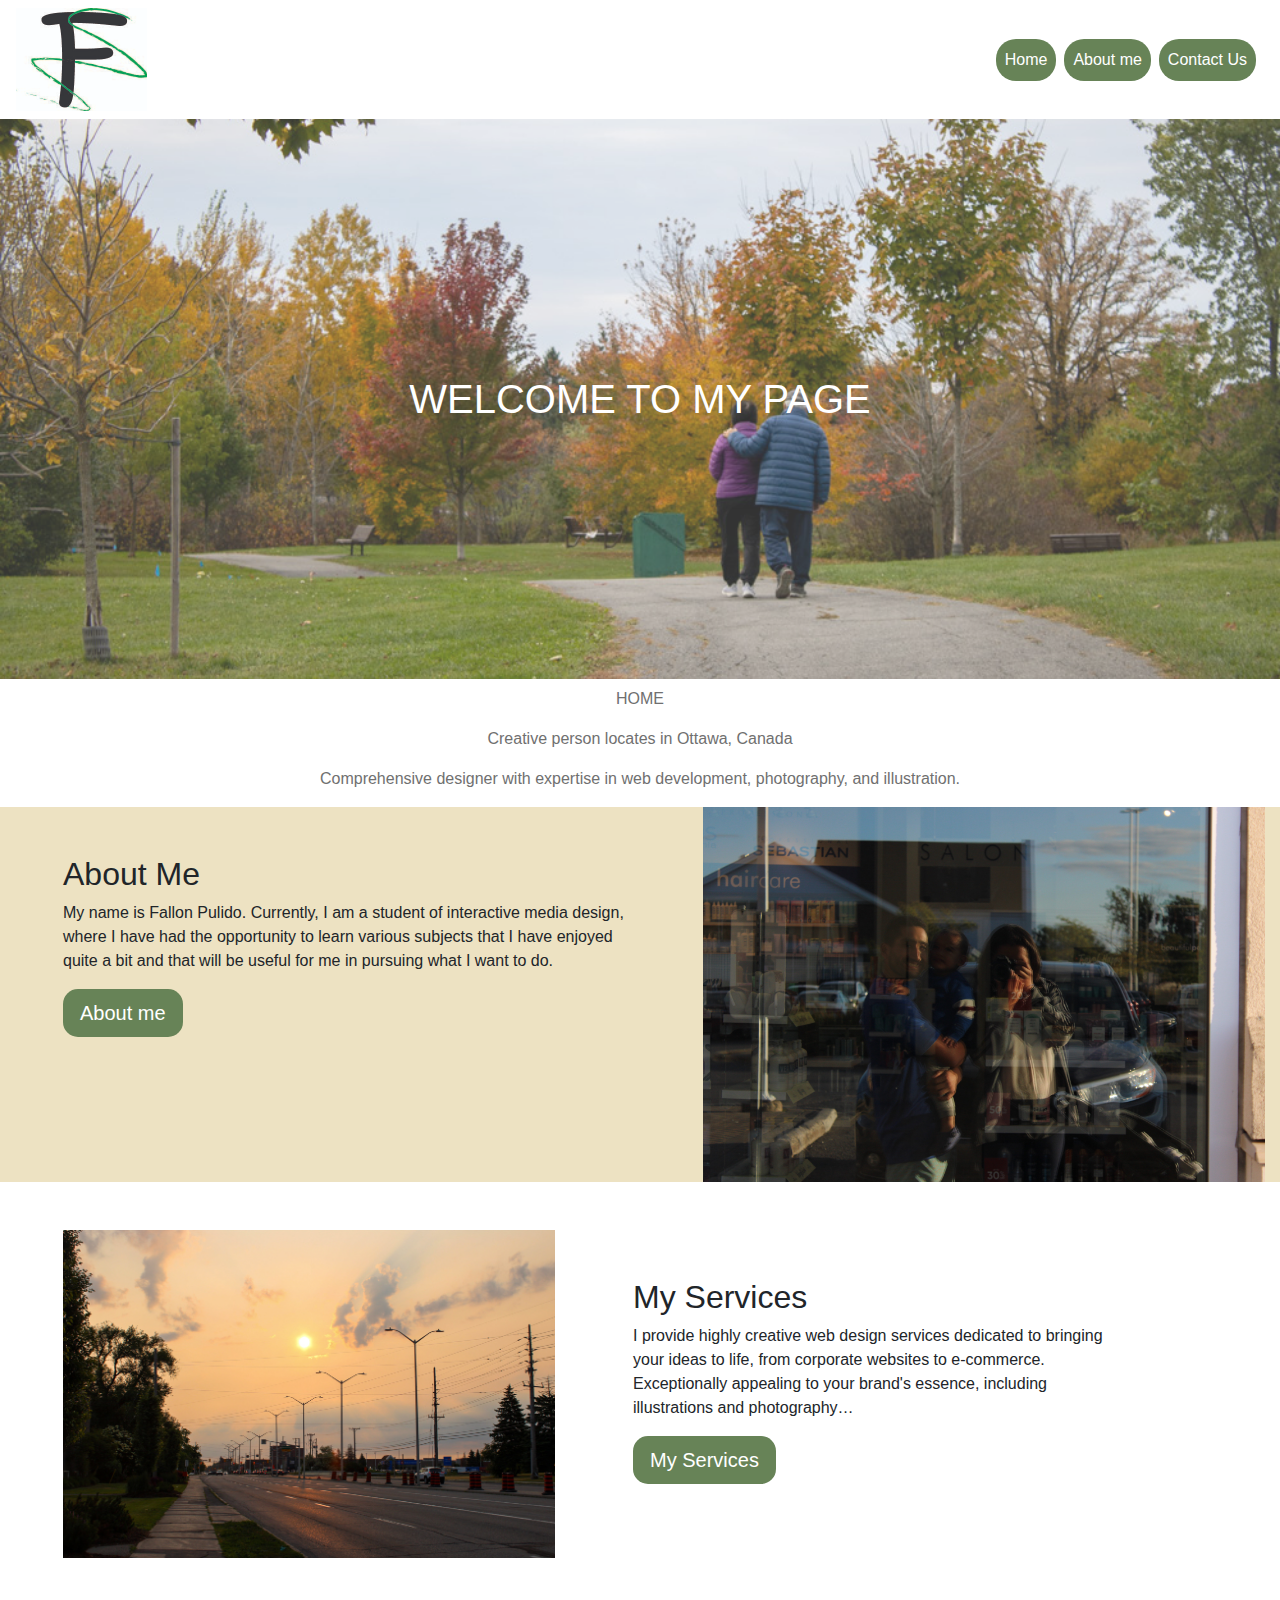
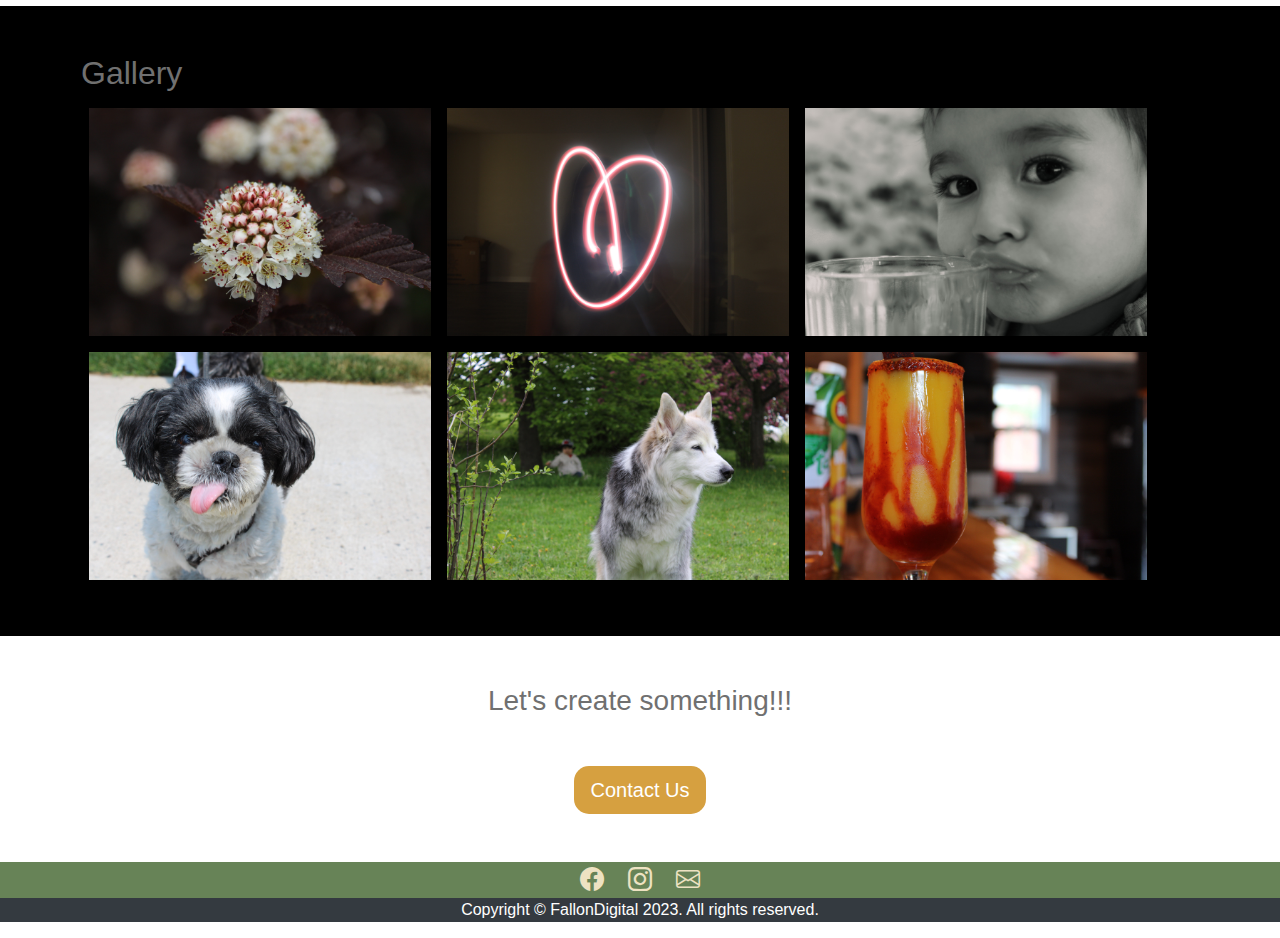
==== index.html @ 1c3c2a34 "add nav toggler icons" ====
<!DOCTYPE html>
<html lang="en">
<head>
    <meta charset="UTF-8">
    <meta name="viewport" content="width=device-width, initial-scale=1.0">
    <title>Portfolio</title>
    <!-- Bootstrap CSS -->
    <link rel="stylesheet" href="https://maxcdn.bootstrapcdn.com/bootstrap/4.5.2/css/bootstrap.min.css">
    <!-- Bootstrap Icons -->
    <link rel="stylesheet" href="https://cdn.jsdelivr.net/npm/bootstrap-icons@1.11.1/font/bootstrap-icons.css">
    <!-- Custom CSS -->
    <link rel="stylesheet" href="css/main.css">
</head>
<body>
    <!---------------------------------------- Header Section ------------------------------------>
    <header>
        <nav class="navbar navbar-expand-sm transparent-bg">
            <div>
                <img class="img-fluid w-50" src="images/logo.jpg" alt="logo">
            </div>

            <button class="navbar-toggler" type="button" data-bs-toggle="collapse" data-bs-target="#navbarSupportedContent" aria-controls="navbarSupportedContent" aria-expanded="false" aria-label="Toggle navigation">
                <span class="navbar-toggler-icon"></span>
            </button>

            <div class="collapse navbar-collapse" id="navbarSupportedContent"> 
                <ul class="navbar-nav ml-auto">
                    <li class="nav-item active">
                        <a class="nav-link btn btn-rounded mr-2" href="#">Home</a>
                    </li>
                    <li class="nav-item">
                        <a class="nav-link btn btn-rounded mr-2" href="about.html">About me</a>
                    </li>
                    <li class="nav-item">
                        <a class="nav-link btn btn-rounded mr-2" href="contact.html">Contact Us</a>
                    </li>
                </ul>
            </div>
        </nav>
    </header>

    <!--------------------------------- Header Section ---------------------------->

    <main>
        <!------------- Banner Section ----------------->
        <div class="banner">
            <section class="text-center">
                <h1 class="home">WELCOME TO MY PAGE</h1>
                <p>HOME</p>
                <p>Creative person locates in Ottawa, Canada</p>
                <p>Comprehensive designer with expertise in web development, photography, and illustration.</p>
            </section>
        </div>
        <!------------ closes Banner ---------->

        <!----------- About Section ------------>
        <section class="about">
            <div class="container-fluid">
                <div class="row">
                    <div class="col-md m-5">
                        <h2>About Me</h2>
                        <p>My name is Fallon Pulido. Currently, I am a student of interactive media design, where I have had the opportunity to learn various subjects that I have enjoyed quite a bit and that will be useful for me in pursuing what I want to do.</p>
                        <div>
                            <a href="about.html" class="btn btn-lg" >About me</a>
                        </div>
                    </div>
                    <div class="col-md">
                        <img src="images/about.JPG" alt="aboutme" class="img-fluid">
                    </div>
                </div><!-- closes row -->
            </div><!-- closes container-->
        </section>
        <!--------- closes about section---------->
        
        <!----------- Services Section ------------>
        <section class="services">
            <div class="container m-5">
                <div class="row">
                    <div class="col-md">
                        <img src="images/services.jpg" alt="services" class="img-fluid">
                    </div>
                    <div class="col-md m-5">
                        <h2>My Services</h2>
                        <p>I provide highly creative web design services dedicated to bringing your ideas to life, from corporate websites to e-commerce. Exceptionally appealing to your brand's essence, including illustrations and photography…</p>
                        <div>
                            <a href="#" class="btn btn-lg" >My Services</a>
                        </div>
                    </div>
                </div>
            </div>
        </section>    
     <!----------- Services Section ------------>

     <!----------- Gallery Section ------------>
        <section class="gallery">
            <div class="container m-5 p-5">
                <div class="row">
                    <div class="text-center">
                        <h2 >Gallery</h2>
                    </div>
                </div>
                <div class="row grid gap-3">
                    <!-- top images -->
                    <div class="col-md-4 p-2 g-col-6">
                        <img src="images/g-1.jpg" alt="Image 1" class="img-fluid">
                    </div>
                    <div class="col-md-4 p-2 g-col-6">
                        <img src="images/g-2.JPG" alt="Image 2" class="img-fluid">
                    </div>
                    <div class="col-md-4 p-2 g-col-6">
                        <img src="images/g-3.jpg" alt="Image 3" class="img-fluid">
                    </div>
                </div>
                <div class="row grid gap-3">
                    <!-- bottom images -->
                    <div class="col-md-4 p-2 g-col-6">
                        <img src="images/g-4.JPG" alt="Image 4" class="img-fluid">
                    </div>
                    <div class="col-md-4 p-2 g-col-6">
                        <img src="images/g-5.JPG" alt="Image 5" class="img-fluid">
                    </div>
                    <div class="col-md-4 p-2 g-col-6">
                        <img src="images/g-6.JPG" alt="Image 6" class="img-fluid">
                    </div>
                </div>
            </div>
        </section>
    <!----------- Gallery Section ------------>

        <section class="text-center">
            <h3 class="m-5">Let's create something!!!</h3>

            <div class="m-5">
                <a href="contact.html" class="btn btn-lg custom-btn" >Contact Us</a>
            </div>
        </section>
    </main>

    <!----------------------------- Closes main ---------------------------------->


    <!--------------------------------- Footer ----------------------------------->

    <footer >
        <div class="text-center custom-bg-color">
            <a href="https://www.facebook.com/" class="social-icon"><i class="bi bi-facebook"></i></a>
            <a href="https://www.instagram.com/" class="social-icon"><i class="bi bi-instagram"></i></a>
            <a href="mailto:puli0016@algonquinlive.com" class="social-icon"><i class="bi bi-envelope"></i></a>
        </div>
        <p class="bg-dark text-center text-white">Copyright © FallonDigital 2023. All rights reserved.</p>
    </footer>

    <!------------------------------ closes Footer ------------------------------>


    <script src="https://ajax.googleapis.com/ajax/libs/jquery/3.5.1/jquery.min.js"></script>
    <script src="https://cdnjs.cloudflare.com/ajax/libs/popper.js/1.16.0/umd/popper.min.js"></script>
    <script src="https://maxcdn.bootstrapcdn.com/bootstrap/4.5.2/js/bootstrap.min.js"></script>


</body>
</html>
---- css/main.css ----
:root {
    --primary-color: #678357;
    --secondary-color: #D6A040;
    --background-light-color: #EDE2C2;
    --background-dark-color: black;
    --text-button-color: white;
    --text-titles-color: #707070;
    --text-p-color: black;
}
/* ------------ General Custom -------------- */
*{
    box-sizing: border-box;
    padding: 0;
    margin: 0;
}

body {
    font-size: 16px;
    font-family: Arial, Helvetica, sans-serif;
    display: block;
    margin: 0 auto;
}

/* ------------ Closes General Custom -------------- */


/* -------------------- Index Custom ------------------------------ */

/* ------------ Nav Custom -------------- */
.navbar-nav .nav-link {
    color: var(--text-button-color); 
  }

  .navbar-nav .nav-link:hover {
    color: var(--secondary-color); 
  }

  .navbar-nav .nav-item.active .nav-link {
    color: var(--text-button-color);
  }

  .navbar-nav .btn {
    background-color: var(--primary-color); 
    color: var(--text-button-color);
  }

  .navbar-nav .btn:hover {
    background-color: var(--secondary-color);
    color: var(--text-button-color);
    font-weight: 600;
  }

  .navbar-nav .btn:active {
    background-color: var(--text-titles-color); 
  }

  .navbar-nav .btn.btn-rounded {
    border-radius: 20px; 
  }

  .transparent-bg {
    background-color: rgba(255, 255, 255, 0.8);
}

.navbar-toggler {
  background-color: var(--secondary-color);
}

/* ------------ Nav Custom -------------- */

/* ------------ Banner Section -------------- */
.home {
    background: url(../images/bg-h1.jpg) no-repeat center;
    background-size: cover;
    padding: 16rem 0;
    color: white;
    font-weight: 500;
    opacity: 80%;
  }

/* ------------ close Banner Section -------------- */

/* ------------ About section -------------- */

.container-fluid {
    background-color: var(--background-light-color);
}

.btn {
  background-color: var(--primary-color);
  color: var(--text-button-color);
  border-radius: 15px;
}

/* ------------ close About section -------------- */

/*----------- Gallery Section ------------*/
.gallery {
  background-color: var(--background-dark-color);
}
.text-center {
  color: var(--text-titles-color);
  justify-content: center;
}

/*----------- close Gallery Section ------------*/

/*----------- Footer Section ------------*/
.custom-btn {
  background-color: var(--secondary-color);
  color: var(--text-button-color);
  border-radius: 15px;
}

.custom-bg-color{
  background-color: var(--primary-color);
}
.social-icon {
  font-size: 24px;
  color: var(--background-light-color);
  margin: 0 10px; 
}

/*----------- close Footer Section ------------*/

/* -------------------- Close Index Custom ------------------------------ */


/* -------------------- About Custom ------------------------------------ */

.bg-custom {
  background-color: var(--background-dark-color);
  color:var(--text-button-color) ;
}

/* -------------------- Close About Custom ------------------------------ */

/* -------------------- Services Custom ------------------------------------ */

/* --------------- Digital Graphics Custom ---------------------- */
.custom-container {
  background-color: var(--background-light-color);
}
/* ----------- Close Digital Graphics Custom ------------------- */

/* --------------- Web Development Custom ---------------------- */


/* ----------- Close Web Development Custom ------------------- */

/* --------------- Photography Custom ---------------------- */
.custom-opacity {
  opacity: 0.90;
}

.card-title {
  color: var(--secondary-color);
  font-size: xx-large;
  font-weight: 700;
  text-shadow: 2px 2px 4px rgba(0, 0, 0, 0.5) ;
}

/* ----------- Close Photography Custom ------------------- */

/* -------------------- Close Services Custom ------------------------------ */


/* --------------- Contact form Custom ---------------------- */

.text-left {
  color: var(--text-titles-color);
  justify-content: center;
}
.backgorund {
  background-color: var(--background-light-color);
}
.btn-custom {
  background-color: var(--secondary-color);
}

/* ----------- Close Contact form Custom ------------------- */


@media (max-width: 768px) {
  body {
      font-size: 14px;
  }

}
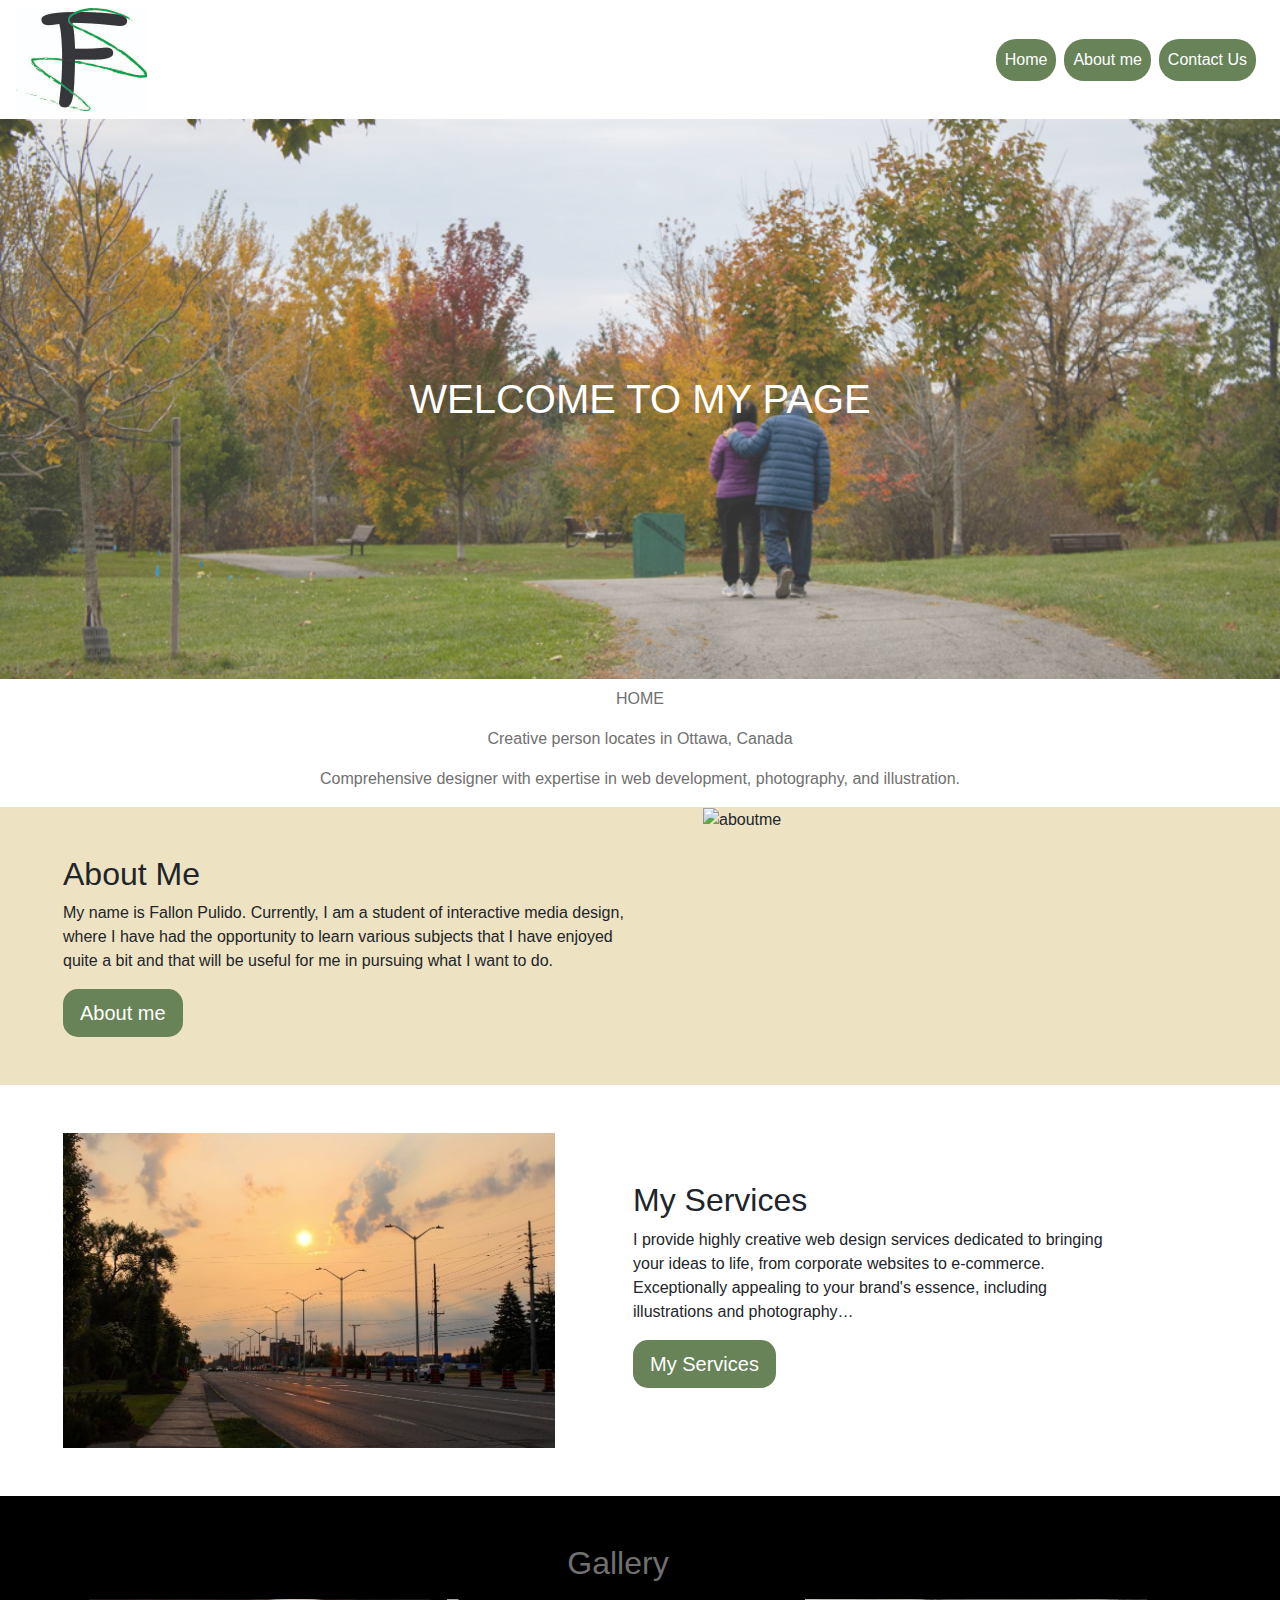
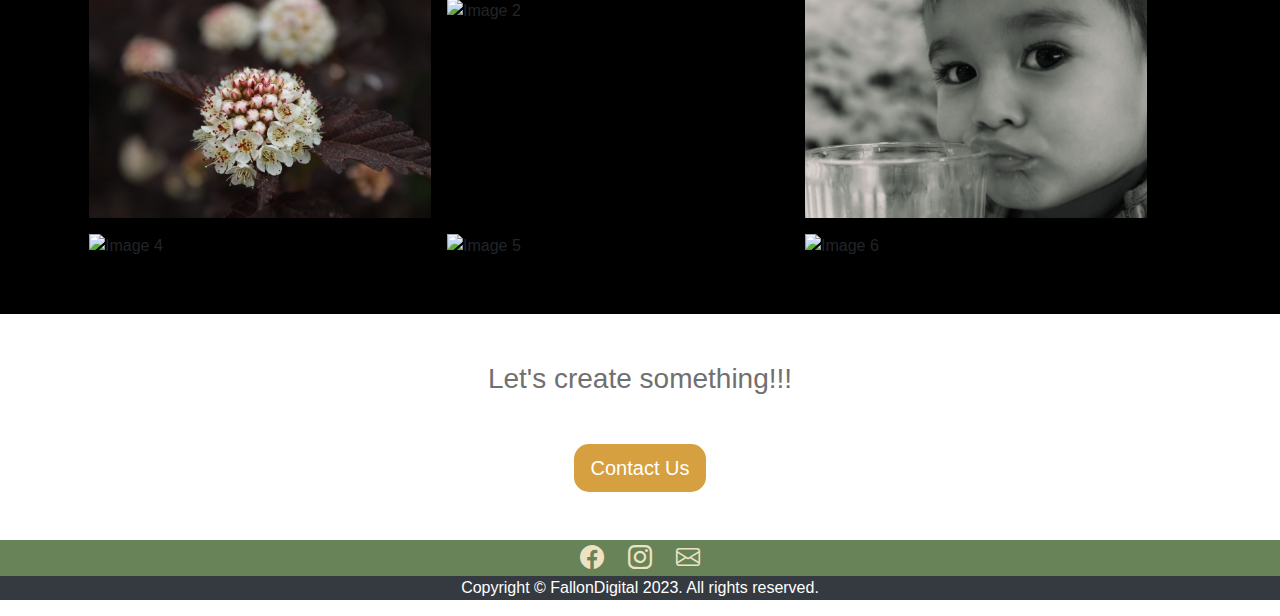
==== commit edb05f0f: "add picture, ARIA, schema" ====
--- a/index.html
+++ b/index.html
@@ -10,23 +10,27 @@
     <link rel="stylesheet" href="https://cdn.jsdelivr.net/npm/bootstrap-icons@1.11.1/font/bootstrap-icons.css">
     <!-- Custom CSS -->
     <link rel="stylesheet" href="css/main.css">
+    <link href="https://unpkg.com/aos@2.3.1/dist/aos.css" rel="stylesheet">
 </head>
 <body>
     <!---------------------------------------- Header Section ------------------------------------>
+    <a href="#main-content" class="skip-link">Skip to main content</a>
     <header>
-        <nav class="navbar navbar-expand-sm transparent-bg">
+        <nav class="navbar navbar-expand-sm transparent-bg" role="navigation">
             <div>
                 <img class="img-fluid w-50" src="images/logo.jpg" alt="logo">
             </div>
 
             <button class="navbar-toggler" type="button" data-bs-toggle="collapse" data-bs-target="#navbarSupportedContent" aria-controls="navbarSupportedContent" aria-expanded="false" aria-label="Toggle navigation">
-                <span class="navbar-toggler-icon"></span>
+                <span class="navbar-toggler-icon">
+                    <i class="bi bi-list"></i>
+                </span>
             </button>
 
             <div class="collapse navbar-collapse" id="navbarSupportedContent"> 
                 <ul class="navbar-nav ml-auto">
                     <li class="nav-item active">
-                        <a class="nav-link btn btn-rounded mr-2" href="#">Home</a>
+                        <a class="nav-link btn btn-rounded mr-2" href="index.html">Home</a>
                     </li>
                     <li class="nav-item">
                         <a class="nav-link btn btn-rounded mr-2" href="about.html">About me</a>
@@ -41,7 +45,7 @@
 
     <!--------------------------------- Header Section ---------------------------->
 
-    <main>
+    <main id="main-content" itemscope itemtype="https://schema.org/LocalBusiness">
         <!------------- Banner Section ----------------->
         <div class="banner">
             <section class="text-center">
@@ -54,9 +58,9 @@
         <!------------ closes Banner ---------->
 
         <!----------- About Section ------------>
-        <section class="about">
+        <section class="about" role="region" aria-labelledby="about-heading">
             <div class="container-fluid">
-                <div class="row">
+                <div class="row" id="about-heading">
                     <div class="col-md m-5">
                         <h2>About Me</h2>
                         <p>My name is Fallon Pulido. Currently, I am a student of interactive media design, where I have had the opportunity to learn various subjects that I have enjoyed quite a bit and that will be useful for me in pursuing what I want to do.</p>
@@ -65,7 +69,12 @@
                         </div>
                     </div>
                     <div class="col-md">
-                        <img src="images/about.JPG" alt="aboutme" class="img-fluid">
+                        <picture>
+                            <source srcset="images/about-500_x_500.jpg" media="(min-width: 300px)" />
+                            <source srcset="images/about-1000_x_1000.jpg" media="(min-width: 992px)" />
+                        
+                            <img src="images/about.JPG" alt="aboutme" class="img-fluid" itemprop="photo"/>
+                        </picture>
                     </div>
                 </div><!-- closes row -->
             </div><!-- closes container-->
@@ -73,11 +82,16 @@
         <!--------- closes about section---------->
         
         <!----------- Services Section ------------>
-        <section class="services">
+        <section class="services" role="region" aria-labelledby="services-heading">
             <div class="container m-5">
-                <div class="row">
+                <div class="row" id="services-heading">
                     <div class="col-md">
-                        <img src="images/services.jpg" alt="services" class="img-fluid">
+                        <picture>
+                            <source srcset="images/services-500_x_320.jpg" media="(min-width: 300px)" />
+                            <source srcset="images/services-1400_x_960.jpg" media="(min-width: 992px)" />
+                        
+                            <img src="images/services.jpg" alt="services" class="img-fluid" itemprop="photo"/>
+                        </picture>                        
                     </div>
                     <div class="col-md m-5">
                         <h2>My Services</h2>
@@ -92,35 +106,62 @@
      <!----------- Services Section ------------>
 
      <!----------- Gallery Section ------------>
-        <section class="gallery">
+        <section class="gallery" role="region" aria-labelledby="gallery-heading">
             <div class="container m-5 p-5">
-                <div class="row">
-                    <div class="text-center">
+                <div class="row" id="gallery-heading">
+                    <div class="col-12 text-center">
                         <h2 >Gallery</h2>
                     </div>
                 </div>
                 <div class="row grid gap-3">
                     <!-- top images -->
-                    <div class="col-md-4 p-2 g-col-6">
-                        <img src="images/g-1.jpg" alt="Image 1" class="img-fluid">
-                    </div>
-                    <div class="col-md-4 p-2 g-col-6">
-                        <img src="images/g-2.JPG" alt="Image 2" class="img-fluid">
-                    </div>
-                    <div class="col-md-4 p-2 g-col-6">
-                        <img src="images/g-3.jpg" alt="Image 3" class="img-fluid">
-                    </div>
-                </div>
-                <div class="row grid gap-3">
-                    <!-- bottom images -->
-                    <div class="col-md-4 p-2 g-col-6">
-                        <img src="images/g-4.JPG" alt="Image 4" class="img-fluid">
-                    </div>
-                    <div class="col-md-4 p-2 g-col-6">
-                        <img src="images/g-5.JPG" alt="Image 5" class="img-fluid">
-                    </div>
-                    <div class="col-md-4 p-2 g-col-6">
-                        <img src="images/g-6.JPG" alt="Image 6" class="img-fluid">
+                    <div class="col-md-4 p-2 col-sm-6">
+                        <picture>
+                            <source srcset="images/g-1-500_x_320.jpg" media="(min-width: 300px)" />
+                            <source srcset="images/g-1-1400_x_960.jpg" media="(min-width: 992px)" />
+                        
+                            <img src="images/g-1.jpg" alt="Image 1" class="img-fluid" itemprop="photo">
+                        </picture>
+                    </div>
+                    <div class="col-md-4 p-2 col-sm-6">
+                        <picture>
+                            <source srcset="images/g-2-500_x_320.jpg" media="(min-width: 300px)" />
+                            <source srcset="images/g-2-1400_x_960.jpg" media="(min-width: 992px)" />
+                        
+                            <img src="images/g-2.JPG" alt="Image 2" class="img-fluid" itemprop="photo">
+                        </picture>
+                    </div>
+                    <div class="col-md-4 p-2 col-sm-6">
+                        <picture>
+                            <source srcset="images/g-3-500_x_320.jpg" media="(min-width: 300px)" />
+                            <source srcset="images/g-3-1400_x_960.jpg" media="(min-width: 992px)" />
+                        
+                            <img src="images/g-3.jpg" alt="Image 3" class="img-fluid" itemprop="photo">
+                        </picture>
+                    </div>
+                    <div class="col-md-4 p-2 col-sm-6">
+                        <picture>
+                            <source srcset="images/g-4-500_x_320.jpg" media="(min-width: 300px)" />
+                            <source srcset="images/g-4-1400_x_960.jpg" media="(min-width: 992px)" />
+                        
+                            <img src="images/g-4.JPG" alt="Image 4" class="img-fluid" itemprop="photo">
+                        </picture>
+                    </div>
+                    <div class="col-md-4 p-2 col-sm-6">
+                        <picture>
+                            <source srcset="images/g-5-500_x_320.jpg" media="(min-width: 300px)" />
+                            <source srcset="images/g-5-1400_x_960.jpg" media="(min-width: 992px)" />
+                        
+                            <img src="images/g-5.JPG" alt="Image 5" class="img-fluid" itemprop="photo">
+                        </picture>
+                    </div>
+                    <div class="col-md-4 p-2 col-sm-6">
+                        <picture>
+                            <source srcset="images/g-6-500_x_320.jpg" media="(min-width: 300px)" />
+                            <source srcset="images/g-6-1400_x_960.jpg" media="(min-width: 992px)" />
+                            
+                            <img src="images/g-6.JPG" alt="Image 6" class="img-fluid" itemprop="photo">
+                        </picture>
                     </div>
                 </div>
             </div>
@@ -141,7 +182,7 @@
 
     <!--------------------------------- Footer ----------------------------------->
 
-    <footer >
+    <footer role="contentinfo">
         <div class="text-center custom-bg-color">
             <a href="https://www.facebook.com/" class="social-icon"><i class="bi bi-facebook"></i></a>
             <a href="https://www.instagram.com/" class="social-icon"><i class="bi bi-instagram"></i></a>
@@ -154,9 +195,9 @@
 
 
     <script src="https://ajax.googleapis.com/ajax/libs/jquery/3.5.1/jquery.min.js"></script>
-    <script src="https://cdnjs.cloudflare.com/ajax/libs/popper.js/1.16.0/umd/popper.min.js"></script>
-    <script src="https://maxcdn.bootstrapcdn.com/bootstrap/4.5.2/js/bootstrap.min.js"></script>
-
+    <script src="https://cdn.jsdelivr.net/npm/@popperjs/core@2.11.8/dist/umd/popper.min.js" integrity="sha384-I7E8VVD/ismYTF4hNIPjVp/Zjvgyol6VFvRkX/vR+Vc4jQkC+hVqc2pM8ODewa9r" crossorigin="anonymous"></script>
+    <script src="https://cdn.jsdelivr.net/npm/bootstrap@5.3.2/dist/js/bootstrap.min.js" integrity="sha384-BBtl+eGJRgqQAUMxJ7pMwbEyER4l1g+O15P+16Ep7Q9Q+zqX6gSbd85u4mG4QzX+" crossorigin="anonymous"></script>
+    <script src="https://unpkg.com/aos@2.3.1/dist/aos.js"></script>
 
 </body>
 </html>--- a/css/main.css
+++ b/css/main.css
@@ -21,6 +21,20 @@
     margin: 0 auto;
 }
 
+.skip-link {
+  position: absolute;
+  top: -40px;
+  left: 0;
+  background-color: var(--background-dark-color);
+  color: var(--text-button-color);
+  padding: 8px;
+  z-index: 1000;
+}
+
+.skip-link:focus {
+  top: 0;
+}
+
 /* ------------ Closes General Custom -------------- */
 
 
@@ -186,4 +200,7 @@
       font-size: 14px;
   }
 
+  .home {
+    background: url(../images/bg-h1.jpg) no-repeat center;
+  }
 }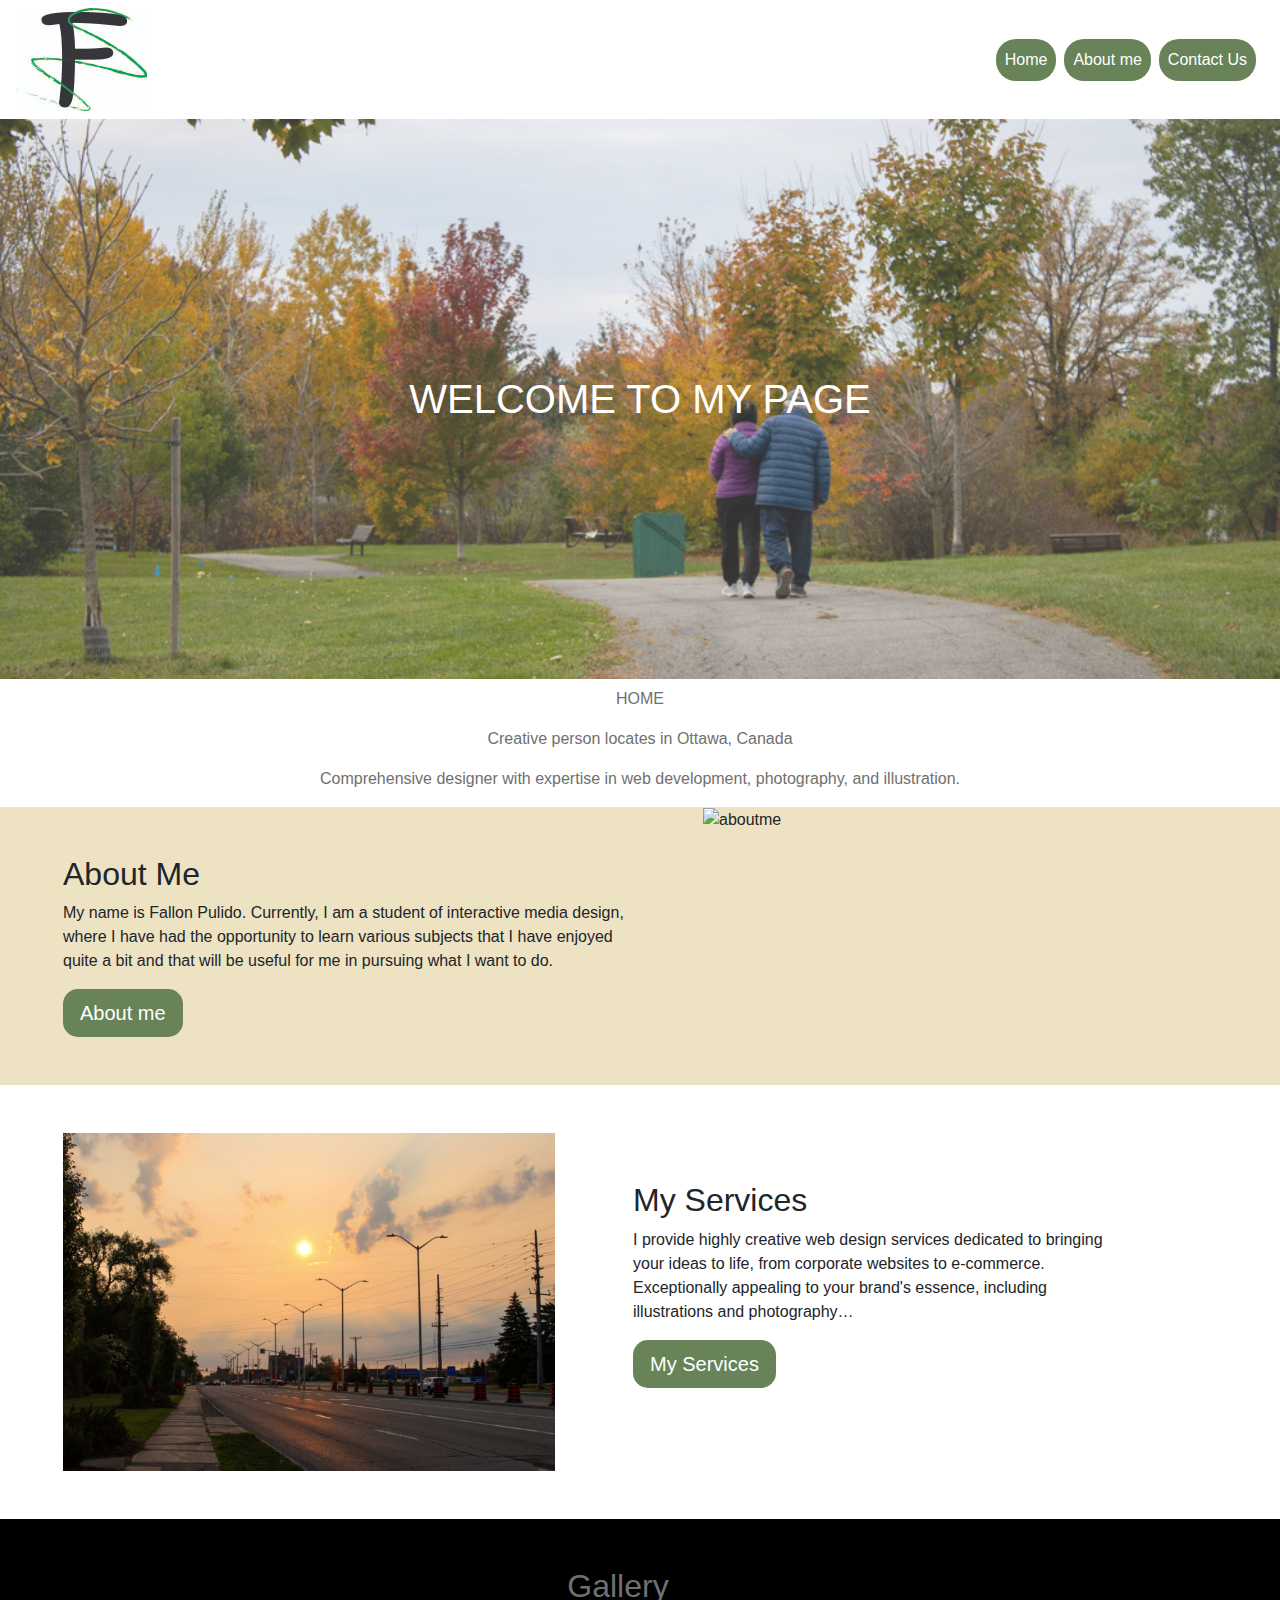
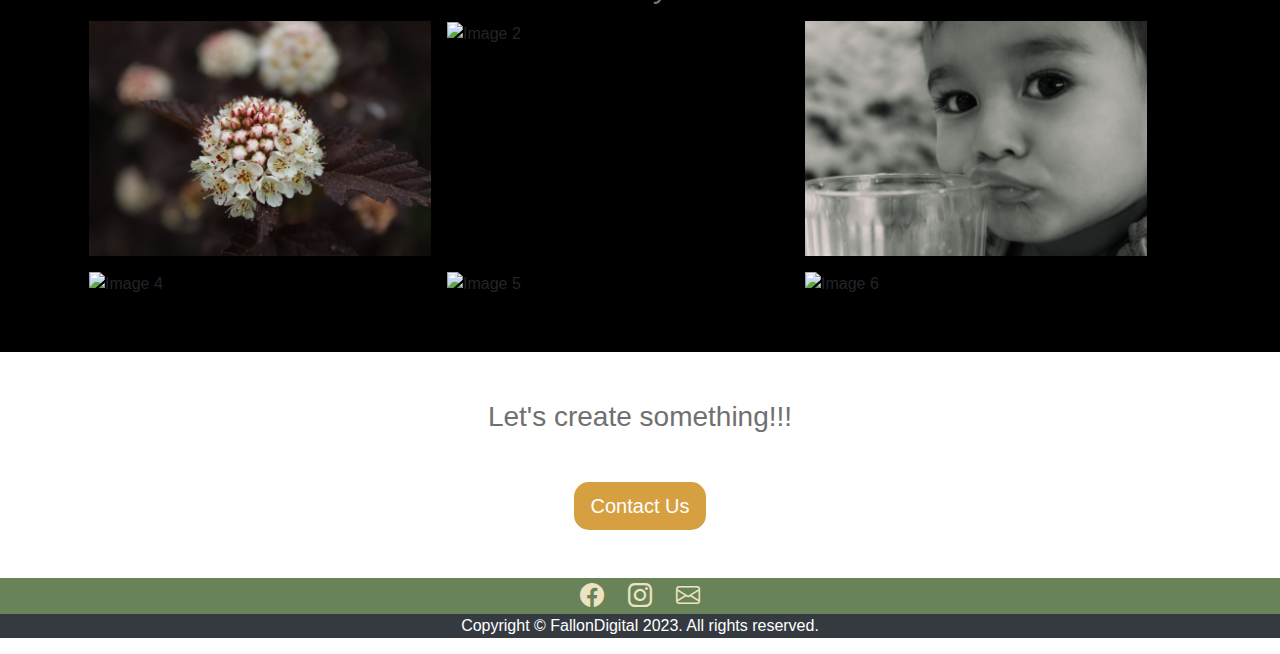
==== commit bfe6dcf4: "images" ====
--- a/index.html
+++ b/index.html
@@ -70,7 +70,7 @@
                     </div>
                     <div class="col-md">
                         <picture>
-                            <source srcset="images/about-500_x_500.jpg" media="(min-width: 300px)" />
+                            <source srcset="images/about-500_x_500.jpg" media="(max-width: 300px)" />
                             <source srcset="images/about-1000_x_1000.jpg" media="(min-width: 992px)" />
                         
                             <img src="images/about.JPG" alt="aboutme" class="img-fluid" itemprop="photo"/>
@@ -87,7 +87,7 @@
                 <div class="row" id="services-heading">
                     <div class="col-md">
                         <picture>
-                            <source srcset="images/services-500_x_320.jpg" media="(min-width: 300px)" />
+                            <source srcset="images/services-500_x_320.jpg" media="(max-width: 300px)" />
                             <source srcset="images/services-1400_x_960.jpg" media="(min-width: 992px)" />
                         
                             <img src="images/services.jpg" alt="services" class="img-fluid" itemprop="photo"/>
@@ -117,7 +117,7 @@
                     <!-- top images -->
                     <div class="col-md-4 p-2 col-sm-6">
                         <picture>
-                            <source srcset="images/g-1-500_x_320.jpg" media="(min-width: 300px)" />
+                            <source srcset="images/g-1-500_x_320.jpg" media="(max-width: 300px)" />
                             <source srcset="images/g-1-1400_x_960.jpg" media="(min-width: 992px)" />
                         
                             <img src="images/g-1.jpg" alt="Image 1" class="img-fluid" itemprop="photo">
@@ -125,7 +125,7 @@
                     </div>
                     <div class="col-md-4 p-2 col-sm-6">
                         <picture>
-                            <source srcset="images/g-2-500_x_320.jpg" media="(min-width: 300px)" />
+                            <source srcset="images/g-2-500_x_320.jpg" media="(max-width: 300px)" />
                             <source srcset="images/g-2-1400_x_960.jpg" media="(min-width: 992px)" />
                         
                             <img src="images/g-2.JPG" alt="Image 2" class="img-fluid" itemprop="photo">
@@ -133,7 +133,7 @@
                     </div>
                     <div class="col-md-4 p-2 col-sm-6">
                         <picture>
-                            <source srcset="images/g-3-500_x_320.jpg" media="(min-width: 300px)" />
+                            <source srcset="images/g-3-500_x_320.jpg" media="(max-width: 300px)" />
                             <source srcset="images/g-3-1400_x_960.jpg" media="(min-width: 992px)" />
                         
                             <img src="images/g-3.jpg" alt="Image 3" class="img-fluid" itemprop="photo">
@@ -141,7 +141,7 @@
                     </div>
                     <div class="col-md-4 p-2 col-sm-6">
                         <picture>
-                            <source srcset="images/g-4-500_x_320.jpg" media="(min-width: 300px)" />
+                            <source srcset="images/g-4-500_x_320.jpg" media="(max-width: 300px)" />
                             <source srcset="images/g-4-1400_x_960.jpg" media="(min-width: 992px)" />
                         
                             <img src="images/g-4.JPG" alt="Image 4" class="img-fluid" itemprop="photo">
@@ -149,7 +149,7 @@
                     </div>
                     <div class="col-md-4 p-2 col-sm-6">
                         <picture>
-                            <source srcset="images/g-5-500_x_320.jpg" media="(min-width: 300px)" />
+                            <source srcset="images/g-5-500_x_320.jpg" media="(max-width: 300px)" />
                             <source srcset="images/g-5-1400_x_960.jpg" media="(min-width: 992px)" />
                         
                             <img src="images/g-5.JPG" alt="Image 5" class="img-fluid" itemprop="photo">
@@ -157,7 +157,7 @@
                     </div>
                     <div class="col-md-4 p-2 col-sm-6">
                         <picture>
-                            <source srcset="images/g-6-500_x_320.jpg" media="(min-width: 300px)" />
+                            <source srcset="images/g-6-500_x_320.jpg" media="(max-width: 300px)" />
                             <source srcset="images/g-6-1400_x_960.jpg" media="(min-width: 992px)" />
                             
                             <img src="images/g-6.JPG" alt="Image 6" class="img-fluid" itemprop="photo">
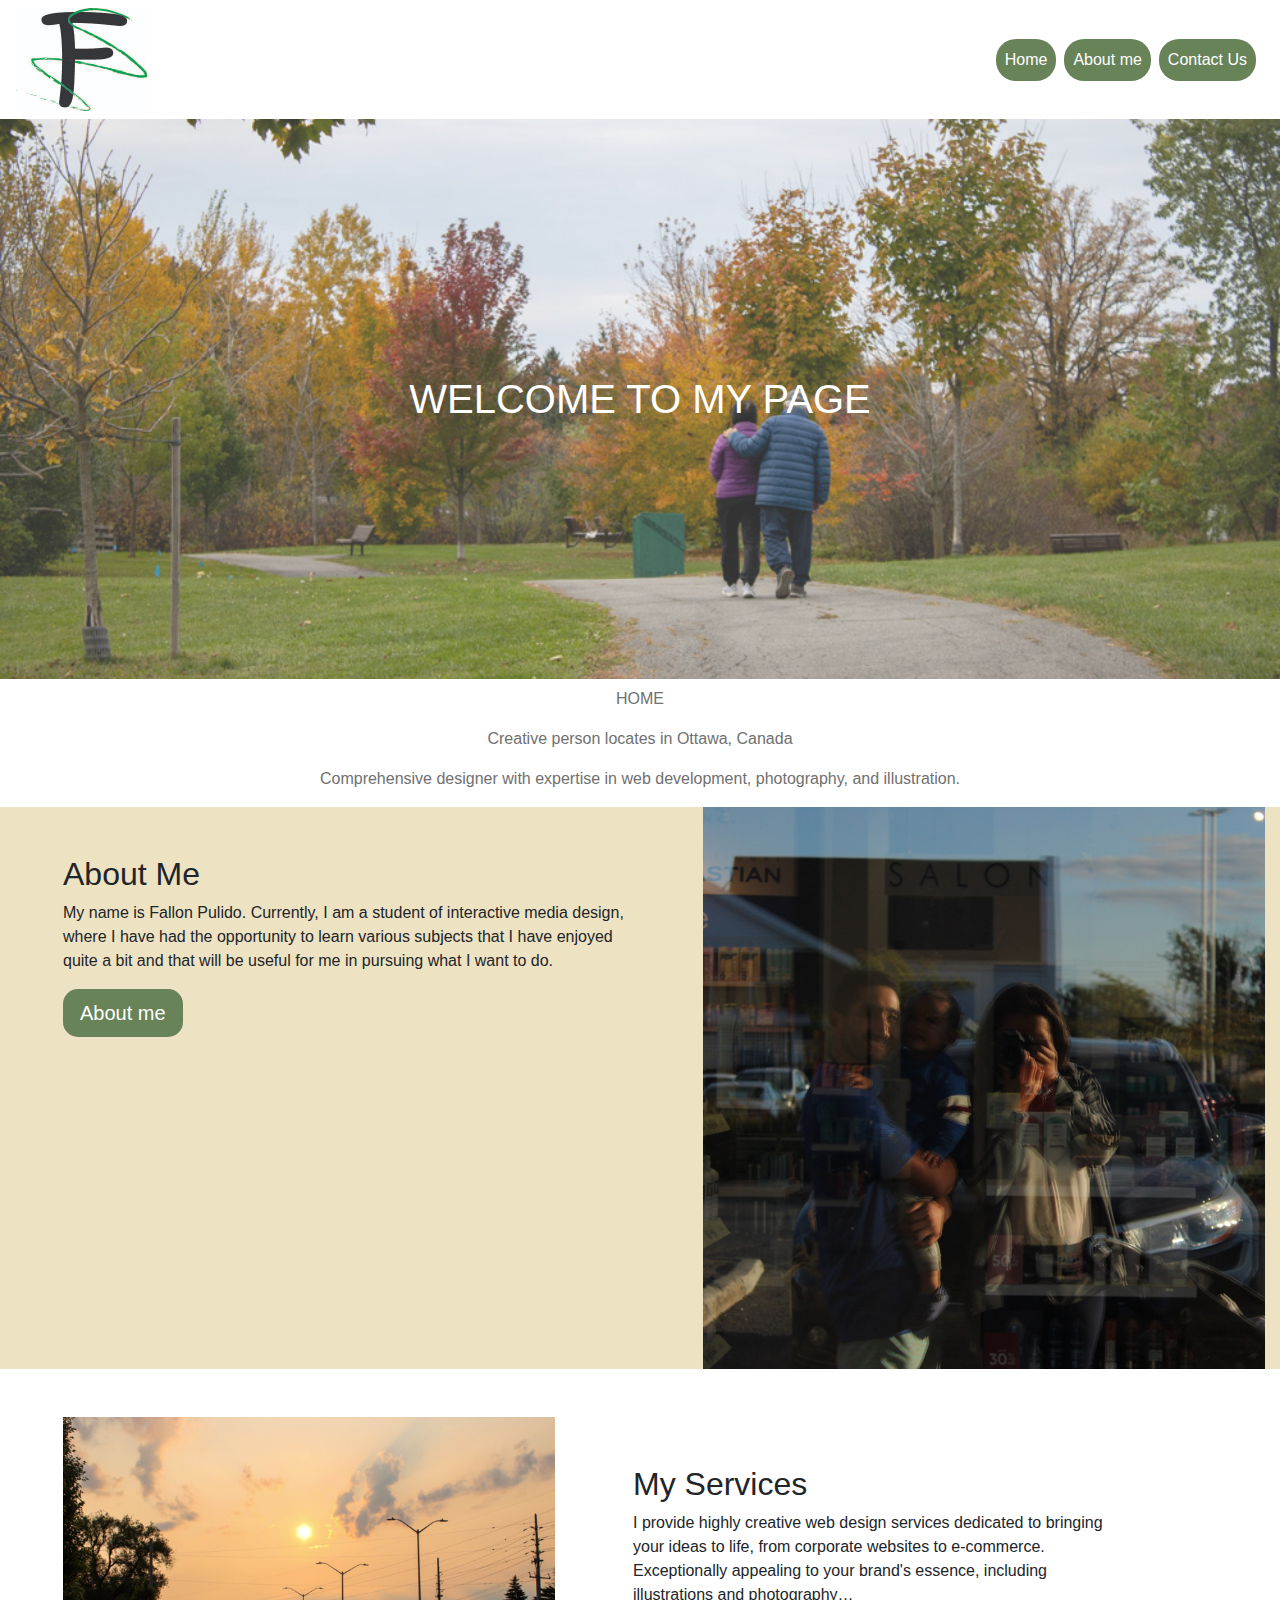
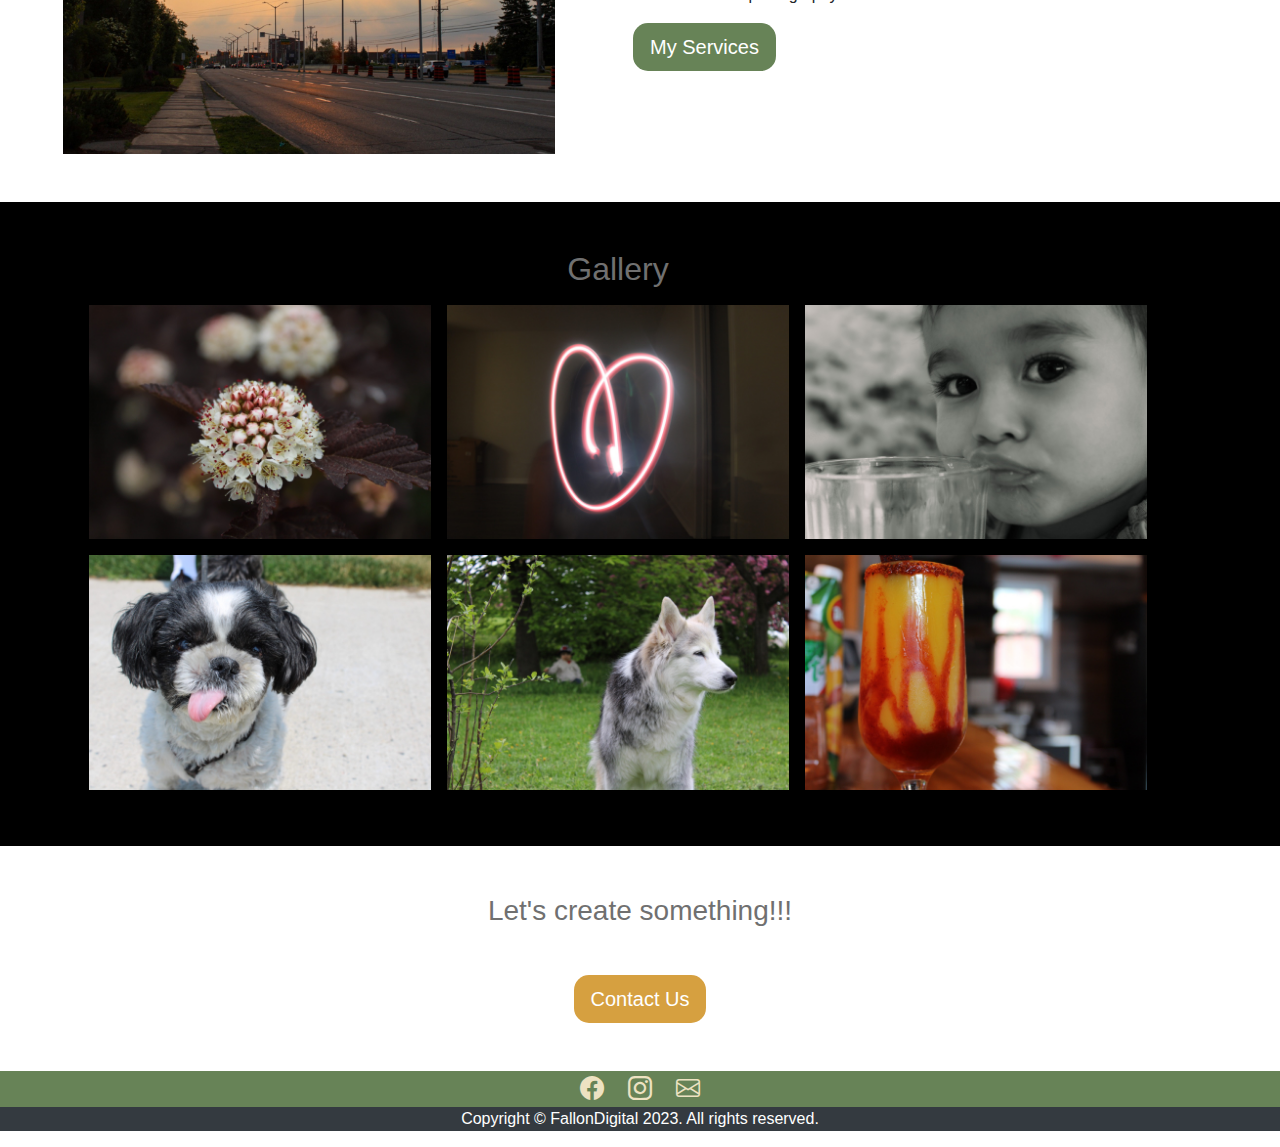
==== commit 8bdd2748: "small image" ====
--- a/index.html
+++ b/index.html
@@ -73,7 +73,7 @@
                             <source srcset="images/about-500_x_500.jpg" media="(max-width: 300px)" />
                             <source srcset="images/about-1000_x_1000.jpg" media="(min-width: 992px)" />
                         
-                            <img src="images/about.JPG" alt="aboutme" class="img-fluid" itemprop="photo"/>
+                            <img src="images/about.jpg" alt="aboutme" class="img-fluid" itemprop="photo"/>
                         </picture>
                     </div>
                 </div><!-- closes row -->
@@ -120,7 +120,7 @@
                             <source srcset="images/g-1-500_x_320.jpg" media="(max-width: 300px)" />
                             <source srcset="images/g-1-1400_x_960.jpg" media="(min-width: 992px)" />
                         
-                            <img src="images/g-1.jpg" alt="Image 1" class="img-fluid" itemprop="photo">
+                            <img src="images/g-1.jpg" alt="Image 1" class="img-fluid smaller-image" itemprop="photo">
                         </picture>
                     </div>
                     <div class="col-md-4 p-2 col-sm-6">
@@ -128,7 +128,7 @@
                             <source srcset="images/g-2-500_x_320.jpg" media="(max-width: 300px)" />
                             <source srcset="images/g-2-1400_x_960.jpg" media="(min-width: 992px)" />
                         
-                            <img src="images/g-2.JPG" alt="Image 2" class="img-fluid" itemprop="photo">
+                            <img src="images/g-2.jpg" alt="Image 2" class="img-fluid smaller-image" itemprop="photo">
                         </picture>
                     </div>
                     <div class="col-md-4 p-2 col-sm-6">
@@ -136,7 +136,7 @@
                             <source srcset="images/g-3-500_x_320.jpg" media="(max-width: 300px)" />
                             <source srcset="images/g-3-1400_x_960.jpg" media="(min-width: 992px)" />
                         
-                            <img src="images/g-3.jpg" alt="Image 3" class="img-fluid" itemprop="photo">
+                            <img src="images/g-3.jpg" alt="Image 3" class="img-fluid smaller-image" itemprop="photo">
                         </picture>
                     </div>
                     <div class="col-md-4 p-2 col-sm-6">
@@ -144,7 +144,7 @@
                             <source srcset="images/g-4-500_x_320.jpg" media="(max-width: 300px)" />
                             <source srcset="images/g-4-1400_x_960.jpg" media="(min-width: 992px)" />
                         
-                            <img src="images/g-4.JPG" alt="Image 4" class="img-fluid" itemprop="photo">
+                            <img src="images/g-4.jpg" alt="Image 4" class="img-fluid smaller-image" itemprop="photo">
                         </picture>
                     </div>
                     <div class="col-md-4 p-2 col-sm-6">
@@ -152,7 +152,7 @@
                             <source srcset="images/g-5-500_x_320.jpg" media="(max-width: 300px)" />
                             <source srcset="images/g-5-1400_x_960.jpg" media="(min-width: 992px)" />
                         
-                            <img src="images/g-5.JPG" alt="Image 5" class="img-fluid" itemprop="photo">
+                            <img src="images/g-5.jpg" alt="Image 5" class="img-fluid smaller-image" itemprop="photo">
                         </picture>
                     </div>
                     <div class="col-md-4 p-2 col-sm-6">
@@ -160,7 +160,7 @@
                             <source srcset="images/g-6-500_x_320.jpg" media="(max-width: 300px)" />
                             <source srcset="images/g-6-1400_x_960.jpg" media="(min-width: 992px)" />
                             
-                            <img src="images/g-6.JPG" alt="Image 6" class="img-fluid" itemprop="photo">
+                            <img src="images/g-6.jpg" alt="Image 6" class="img-fluid smaller-image" itemprop="photo">
                         </picture>
                     </div>
                 </div>
--- a/css/main.css
+++ b/css/main.css
@@ -194,13 +194,66 @@
 
 /* ----------- Close Contact form Custom ------------------- */
 
-
-@media (max-width: 768px) {
+@media (max-width: 991px) {
+
   body {
-      font-size: 14px;
+    font-size: 14px;
+  }
+
+  .navbar {
+    padding: 10px;
+  }
+
+  .banner h1 {
+    font-size: 28px;
+  }
+
+  .about, .services, .gallery {
+    padding: 20px; 
+  }
+
+  .btn-lg {
+    font-size: 14px;
   }
 
   .home {
     background: url(../images/bg-h1.jpg) no-repeat center;
   }
+
+  .smaller-image {
+    max-width: 100%; 
+    height: auto; 
+  }
+}
+
+@media (max-width: 767px) {
+
+  body {
+    font-size: 12px; 
+  }
+
+  .navbar {
+    padding: 8px; 
+  }
+
+  .banner h1 {
+    font-size: 24px; 
+  }
+
+  .about, .services, .gallery {
+    padding: 15px; 
+  }
+
+  .btn-lg {
+    font-size: 12px;
+  }
+
+  .home {
+    background: url(../images/bg-h1.jpg) no-repeat center;
+  }
+
+  .smaller-image {
+    max-width: 100%; 
+    height: auto; 
+  }
 }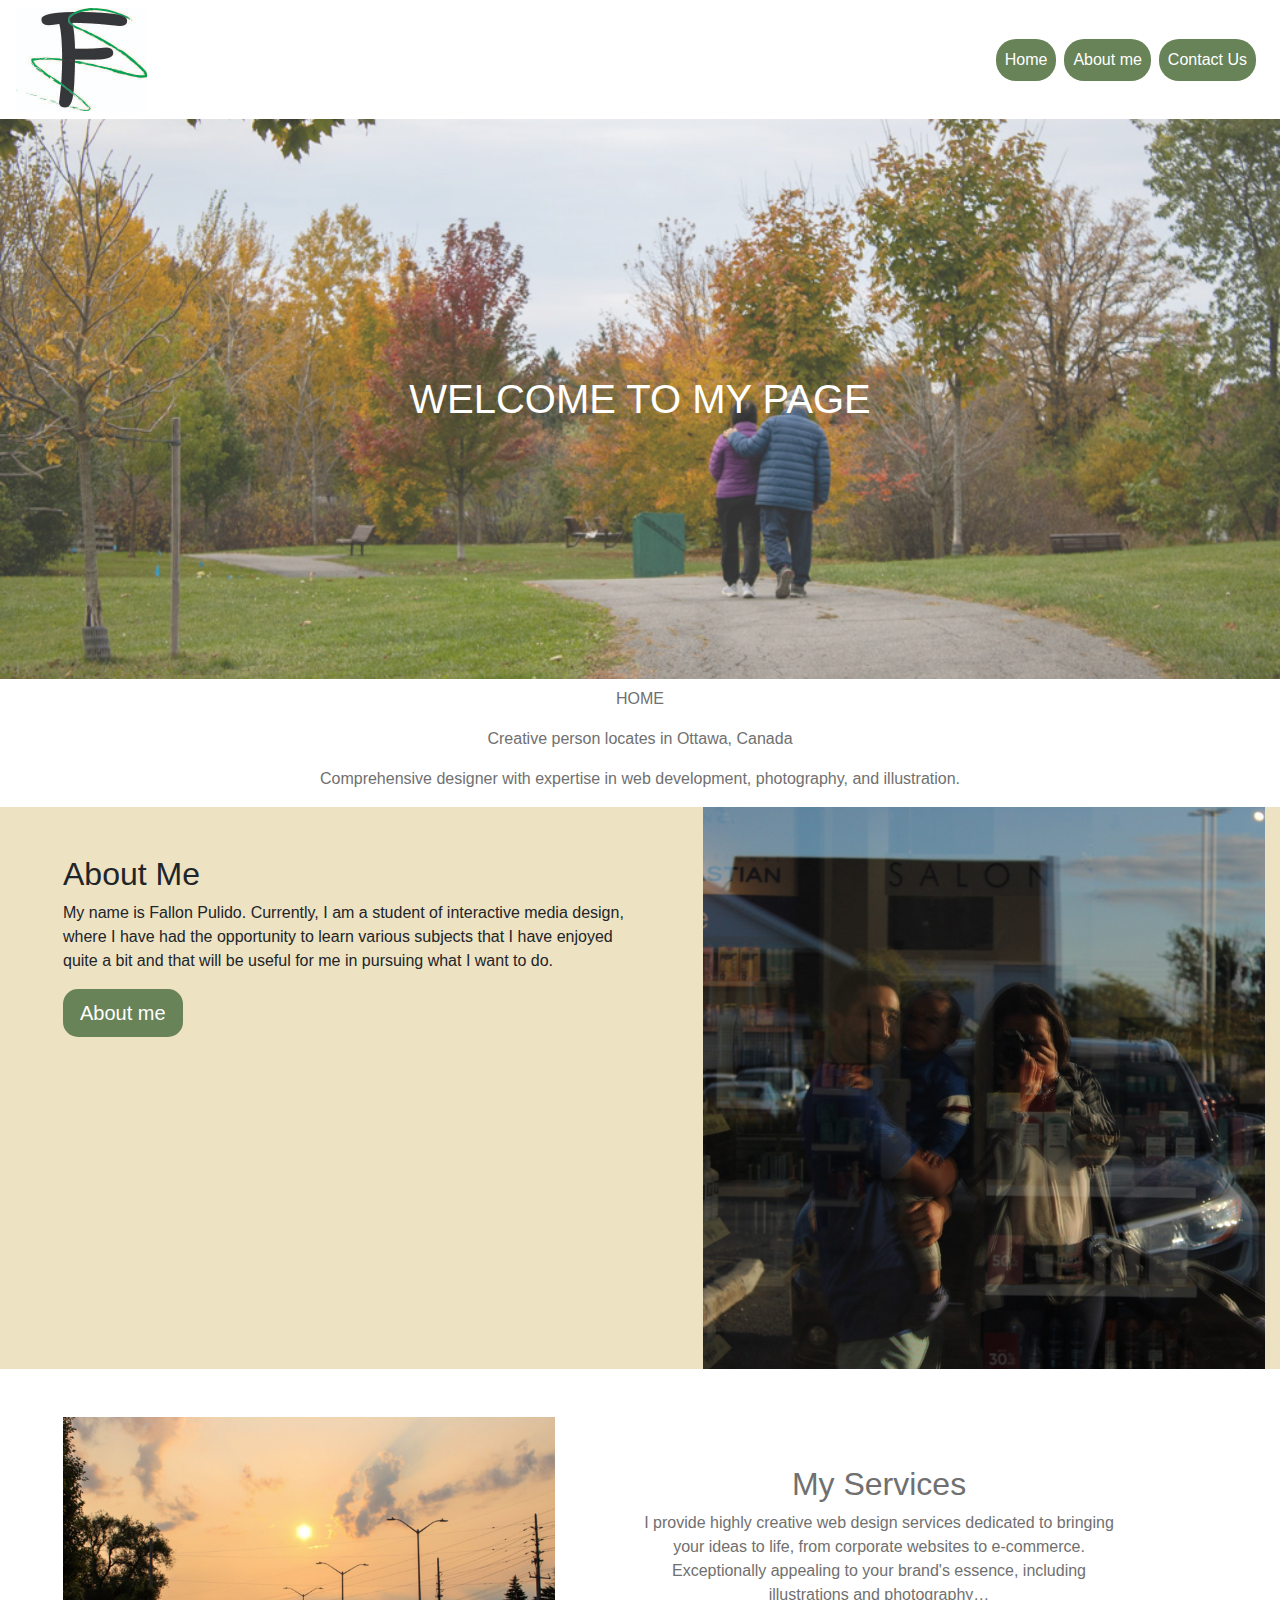
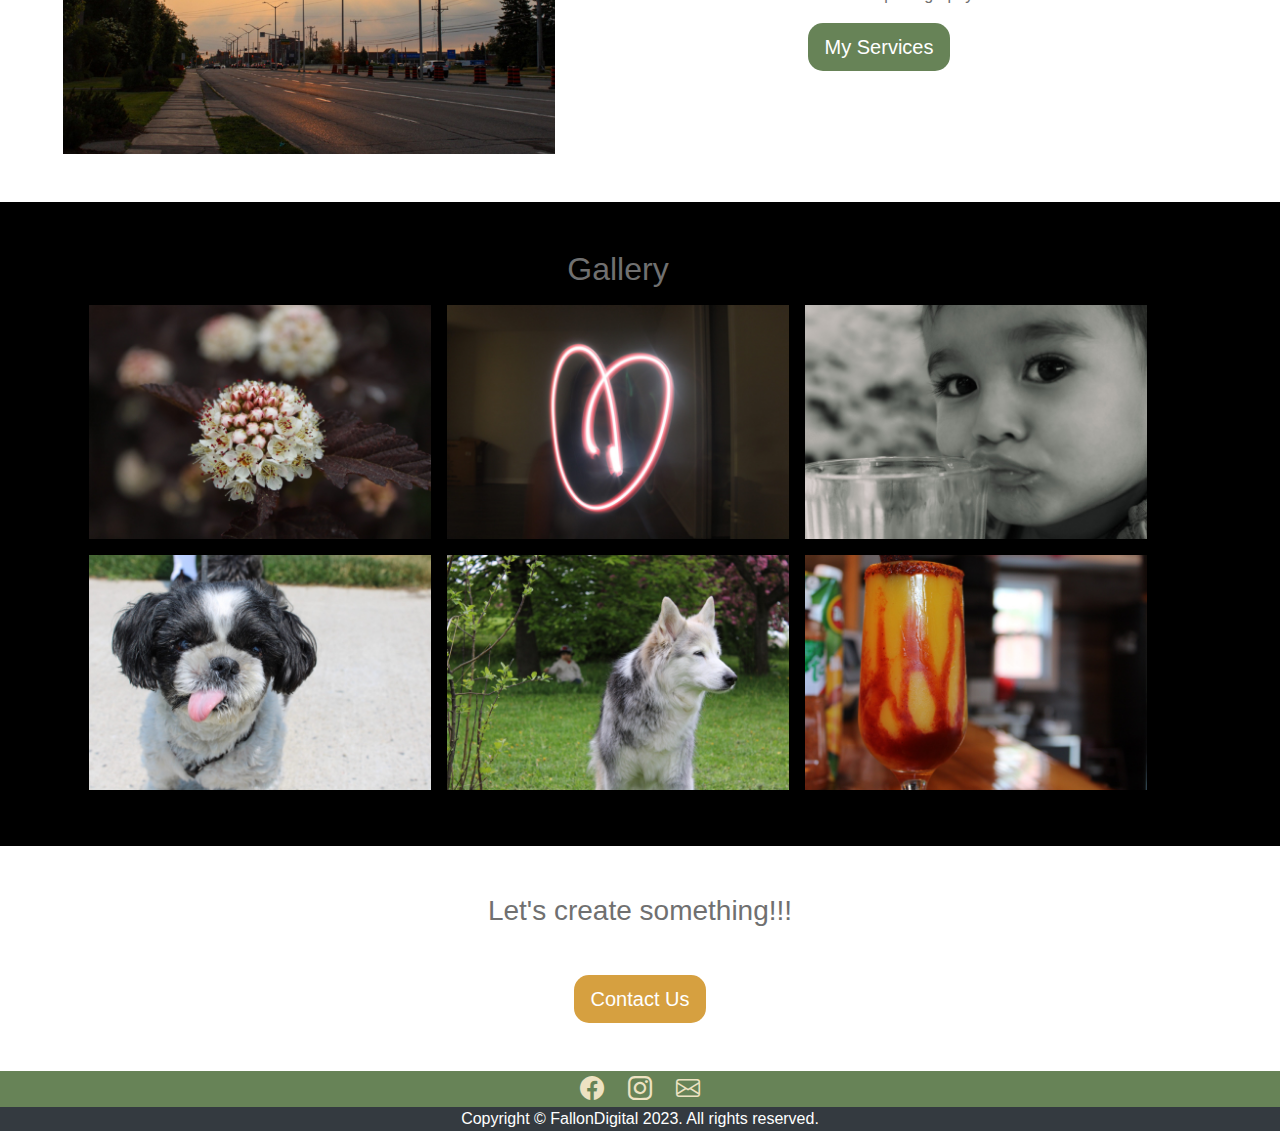
==== commit fea6bfa6: "text center" ====
--- a/index.html
+++ b/index.html
@@ -82,7 +82,7 @@
         <!--------- closes about section---------->
         
         <!----------- Services Section ------------>
-        <section class="services" role="region" aria-labelledby="services-heading">
+        <section class="services text-center" role="region" aria-labelledby="services-heading">
             <div class="container m-5">
                 <div class="row" id="services-heading">
                     <div class="col-md">
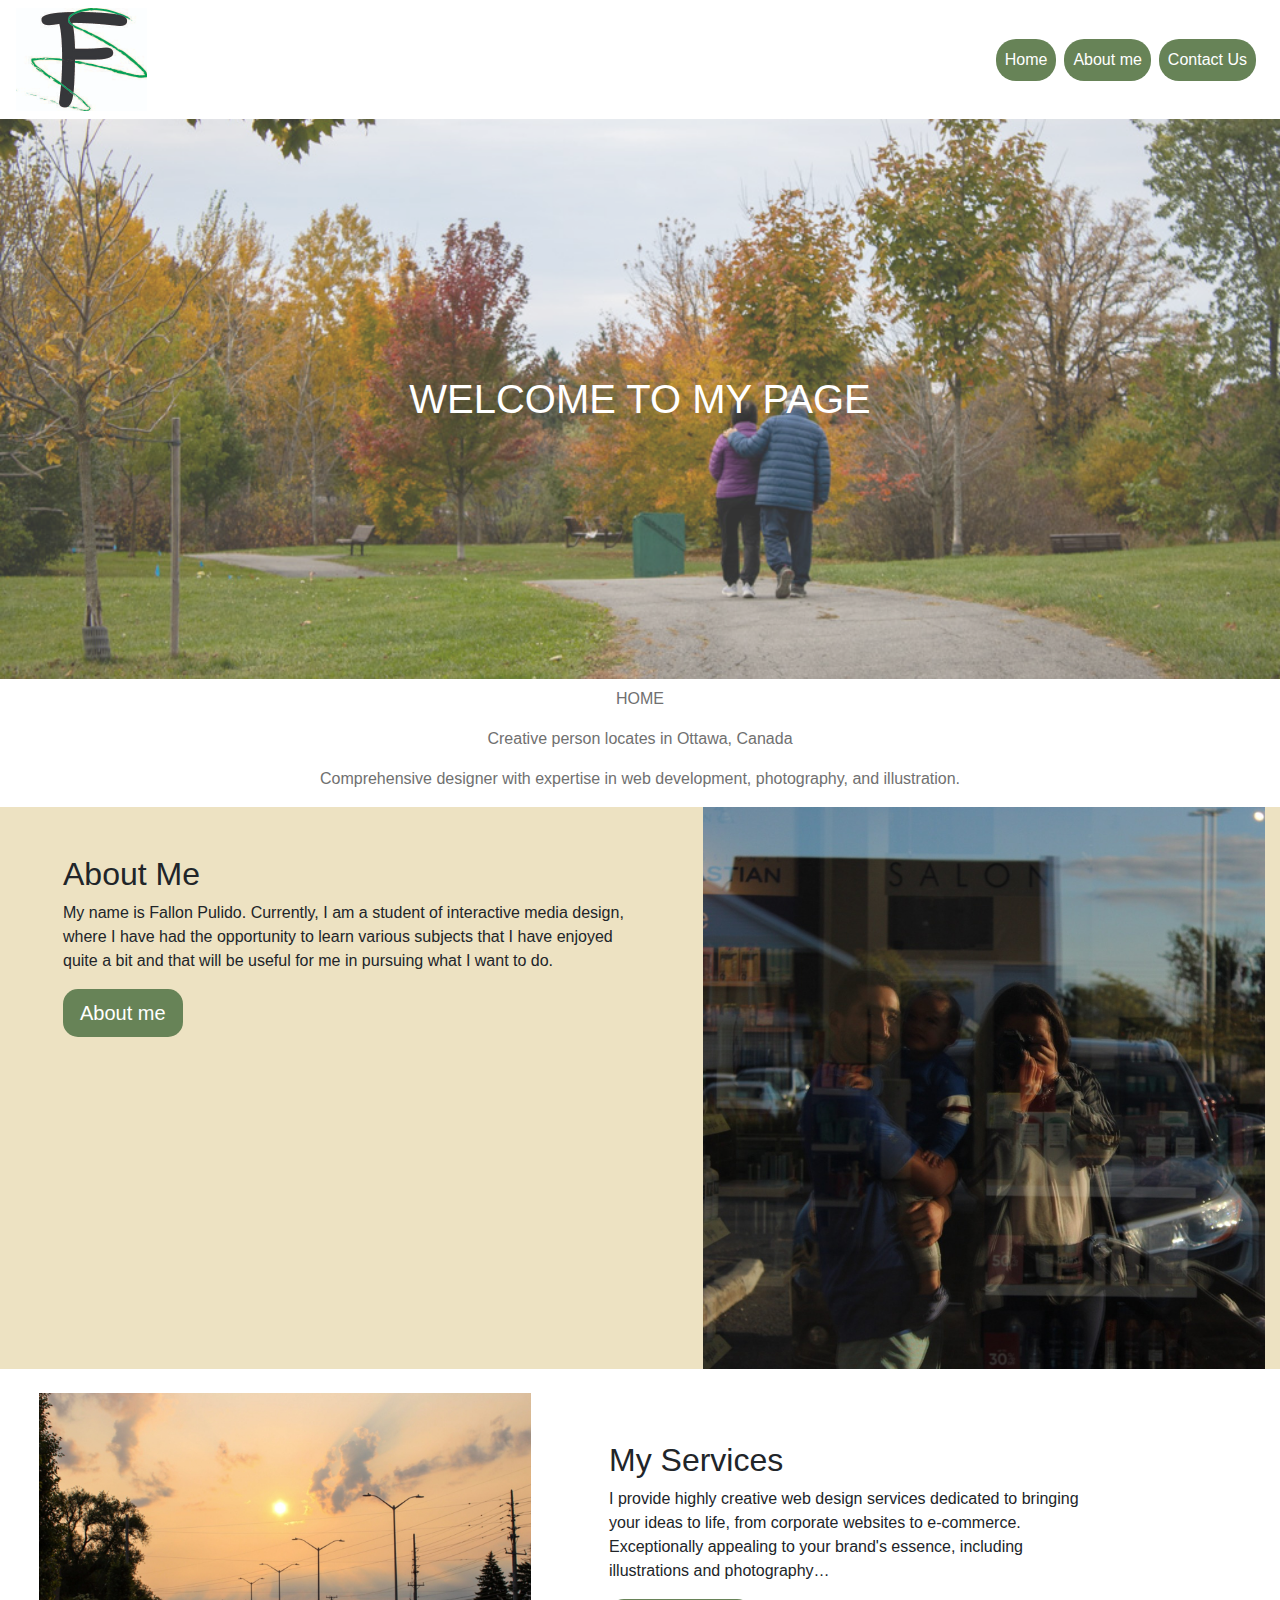
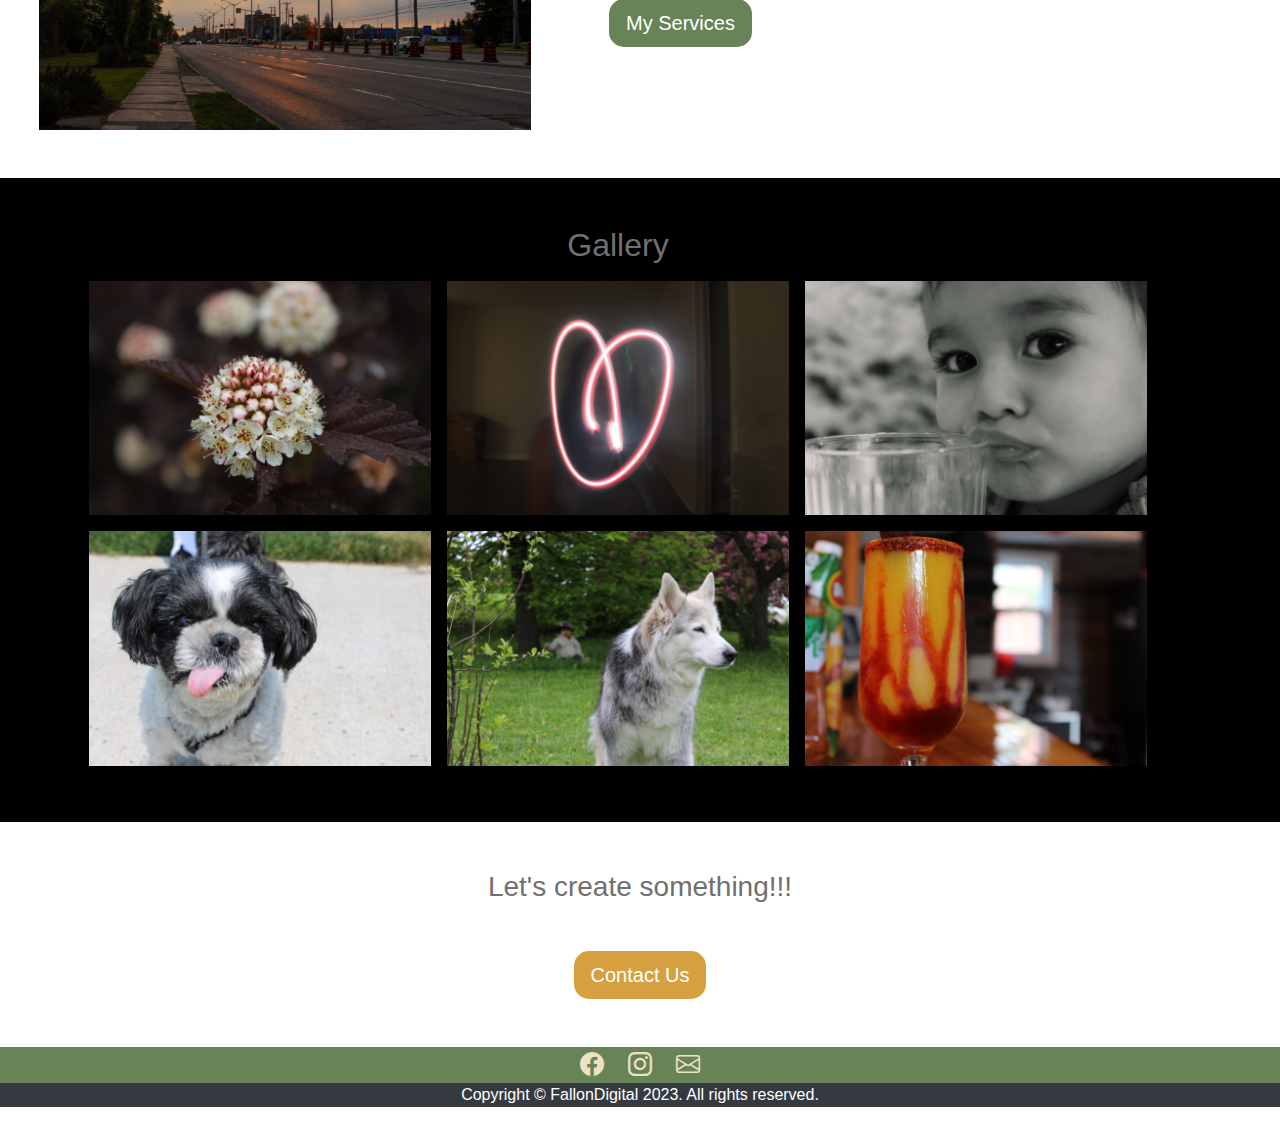
==== commit c59d7e19: "container margin" ====
--- a/index.html
+++ b/index.html
@@ -82,8 +82,8 @@
         <!--------- closes about section---------->
         
         <!----------- Services Section ------------>
-        <section class="services text-center" role="region" aria-labelledby="services-heading">
-            <div class="container m-5">
+        <section class="services" role="region" aria-labelledby="services-heading">
+            <div class="container m-4">
                 <div class="row" id="services-heading">
                     <div class="col-md">
                         <picture>
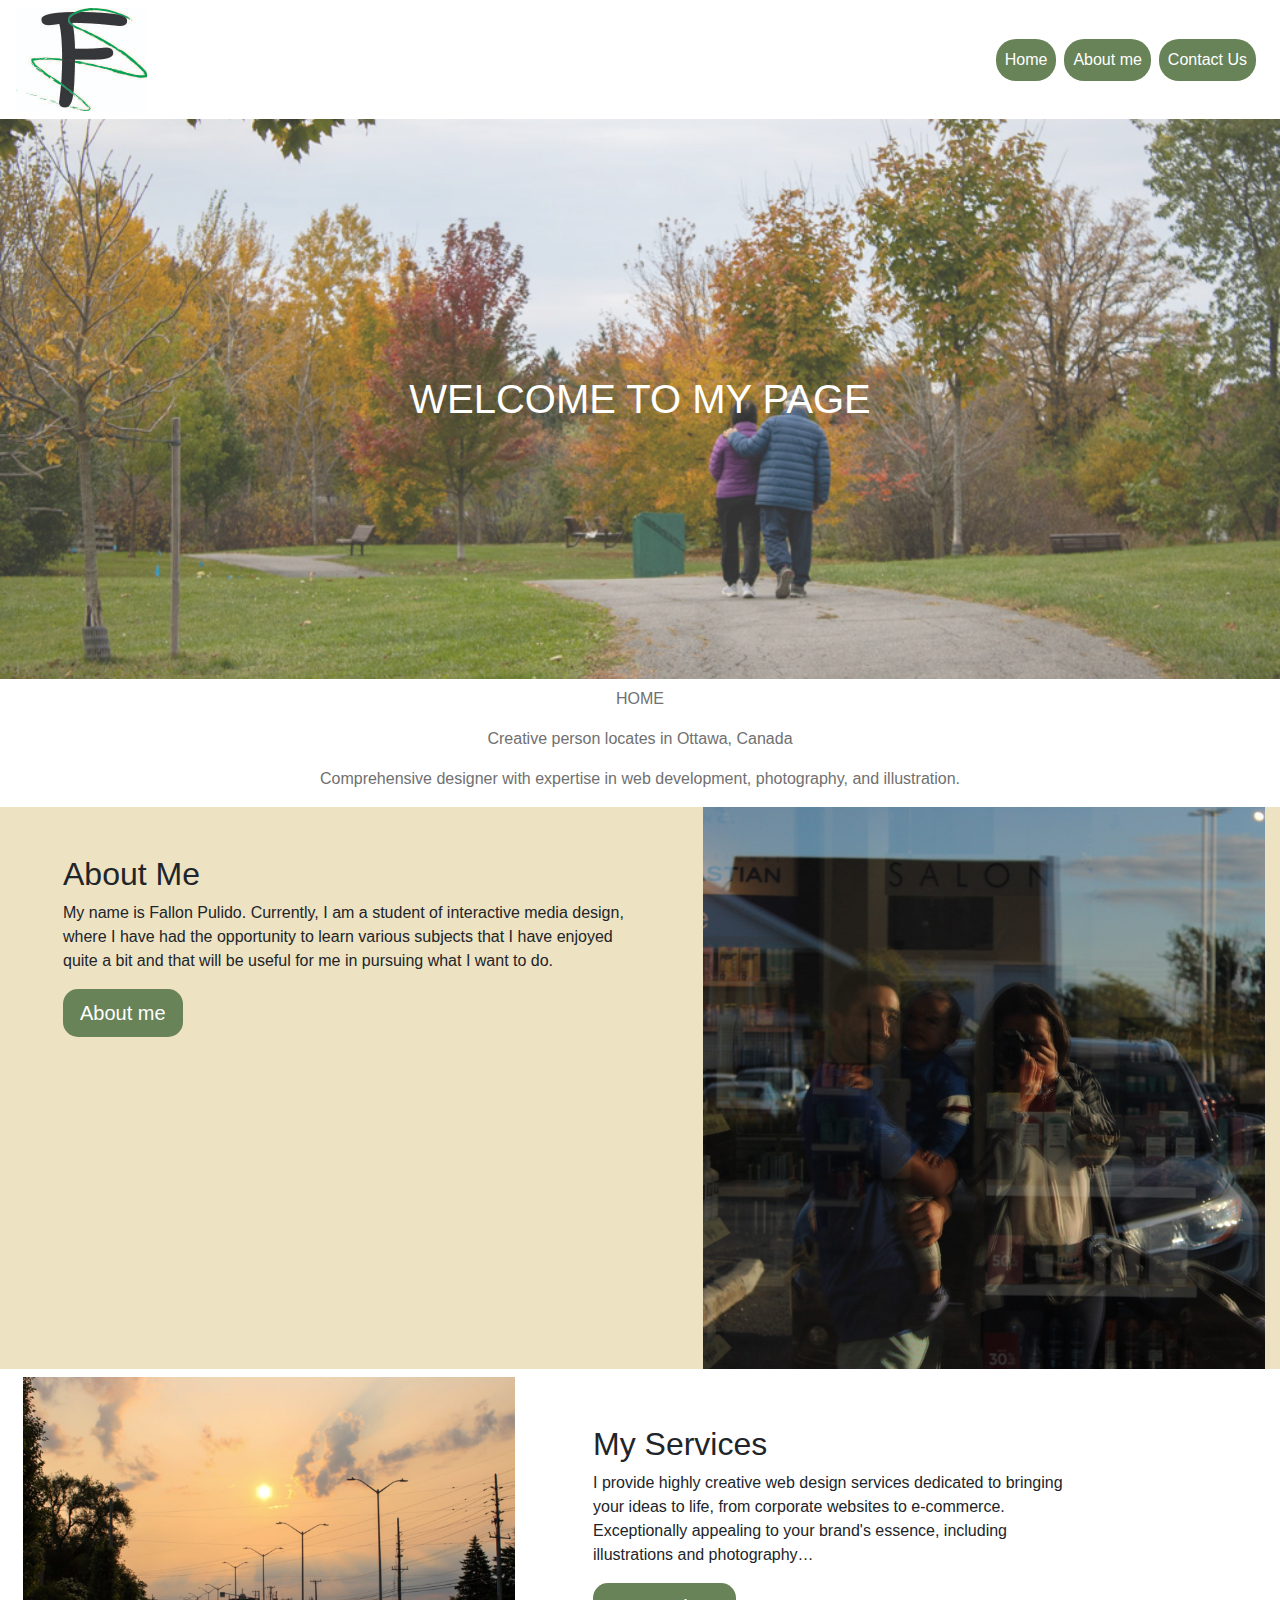
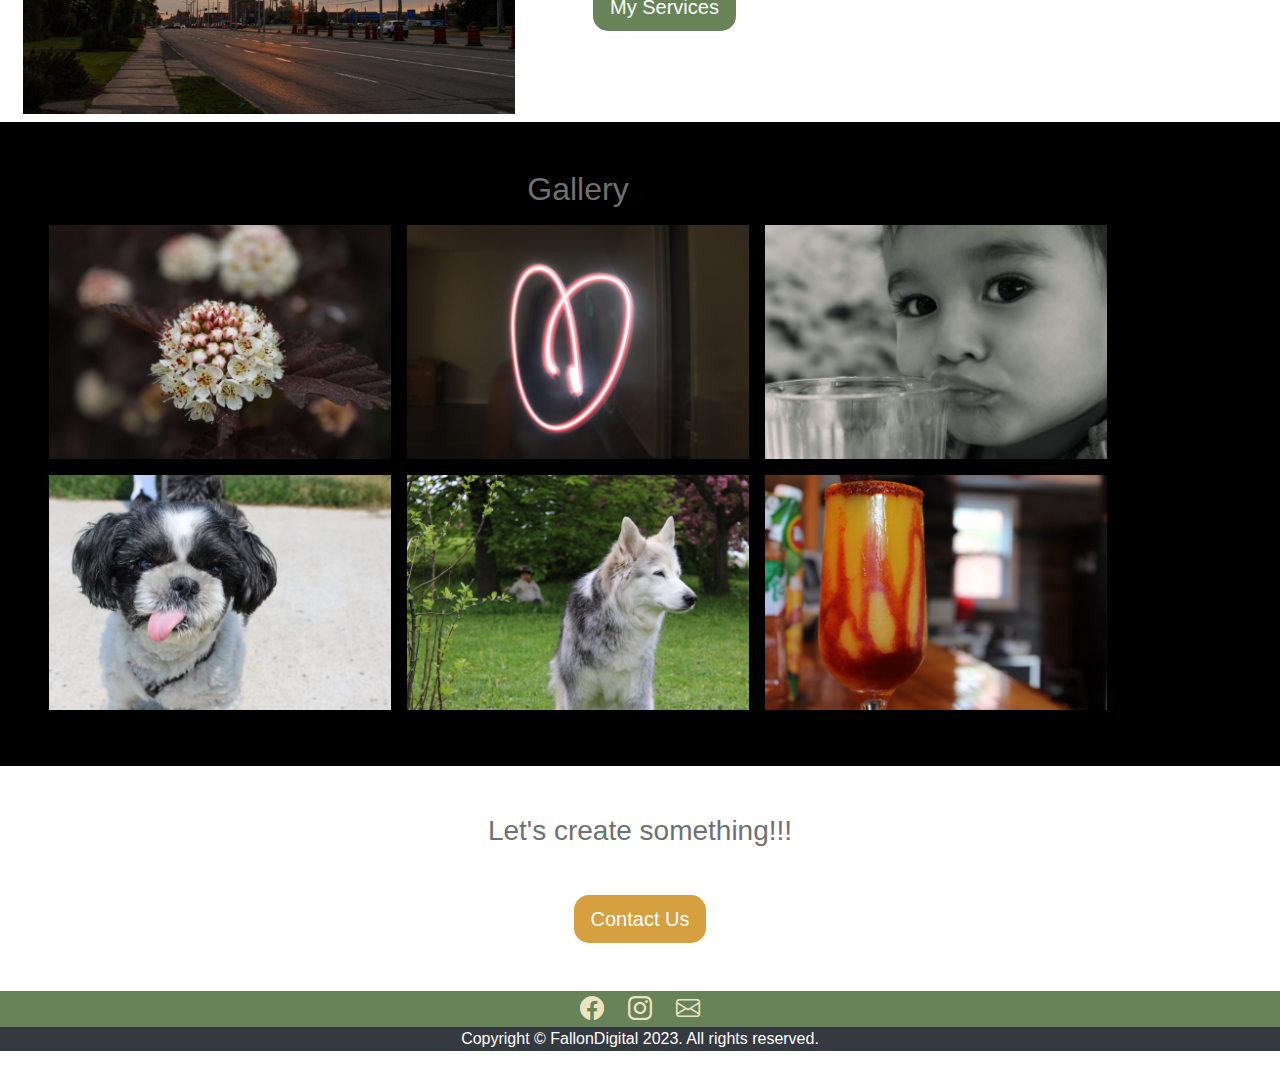
==== commit a32787f8: "margin" ====
--- a/index.html
+++ b/index.html
@@ -83,7 +83,7 @@
         
         <!----------- Services Section ------------>
         <section class="services" role="region" aria-labelledby="services-heading">
-            <div class="container m-4">
+            <div class="container m-2">
                 <div class="row" id="services-heading">
                     <div class="col-md">
                         <picture>
@@ -107,7 +107,7 @@
 
      <!----------- Gallery Section ------------>
         <section class="gallery" role="region" aria-labelledby="gallery-heading">
-            <div class="container m-5 p-5">
+            <div class="container m-2 p-5">
                 <div class="row" id="gallery-heading">
                     <div class="col-12 text-center">
                         <h2 >Gallery</h2>
